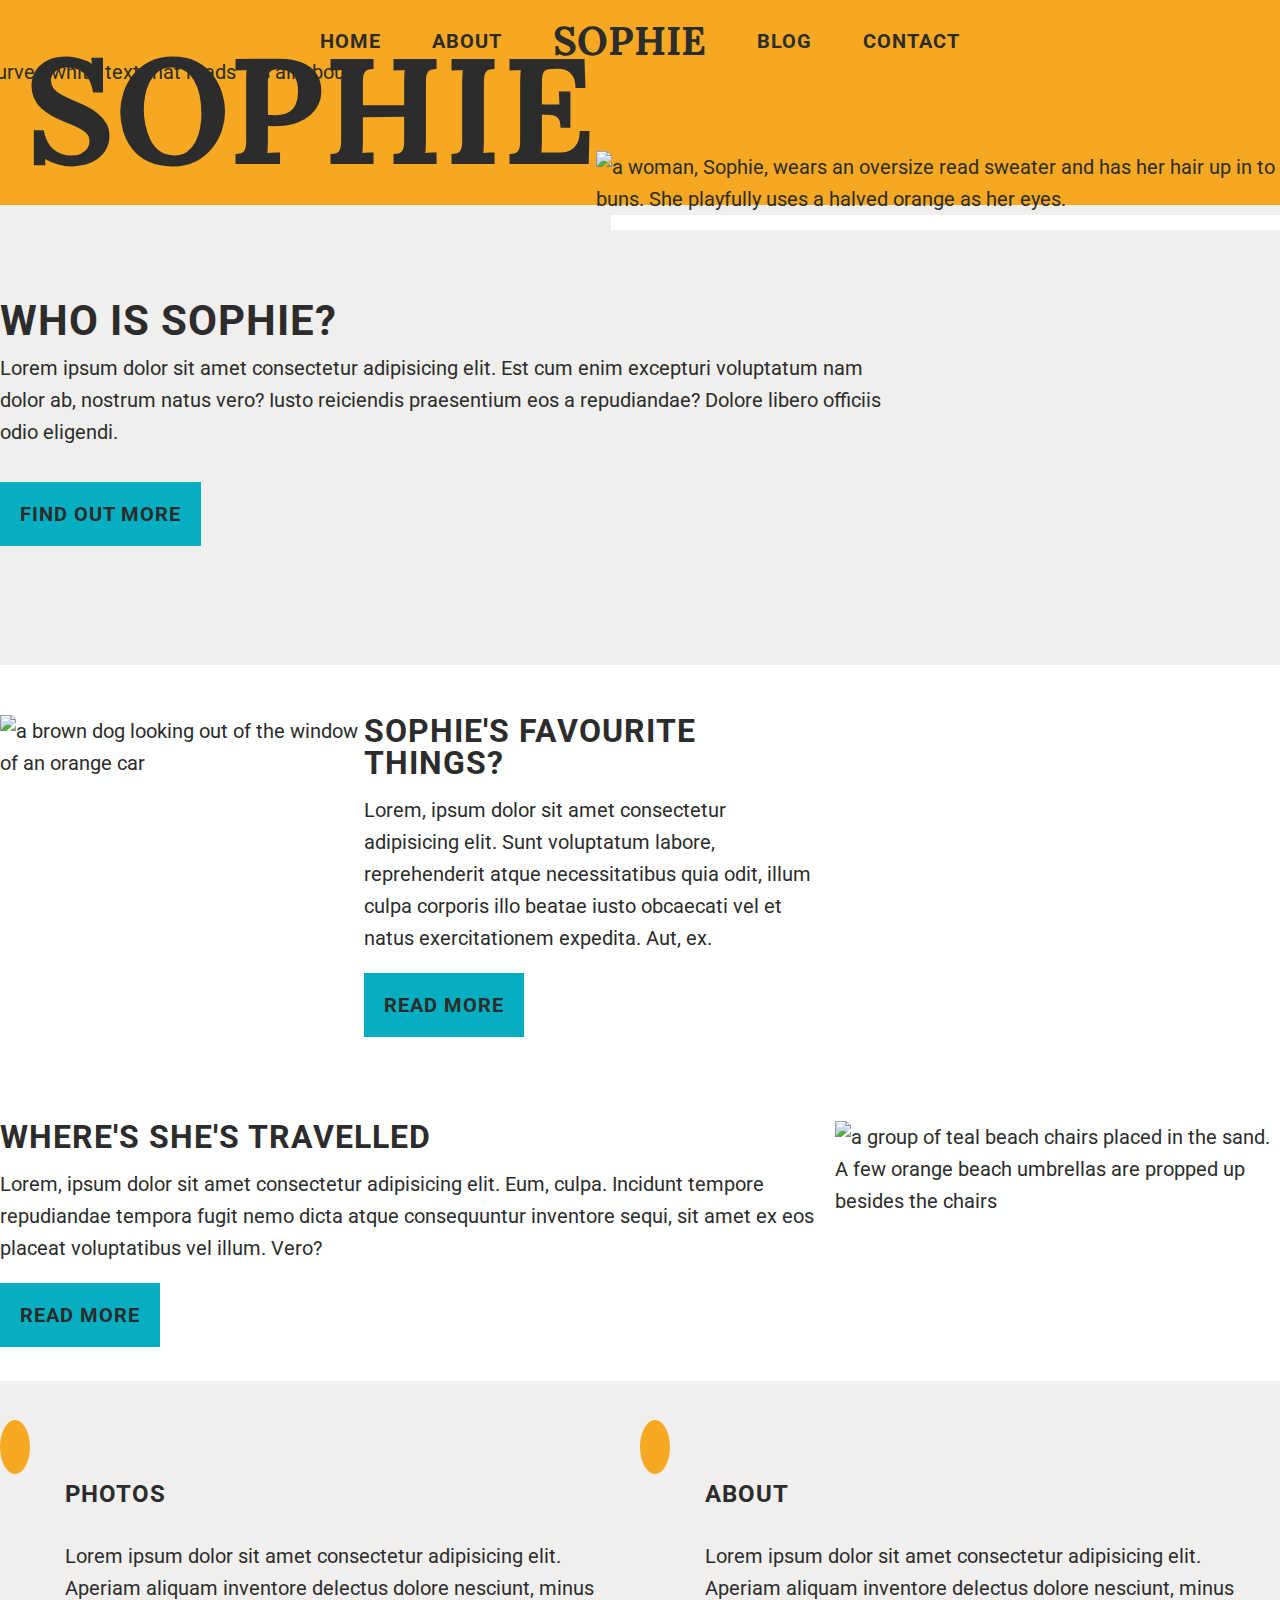
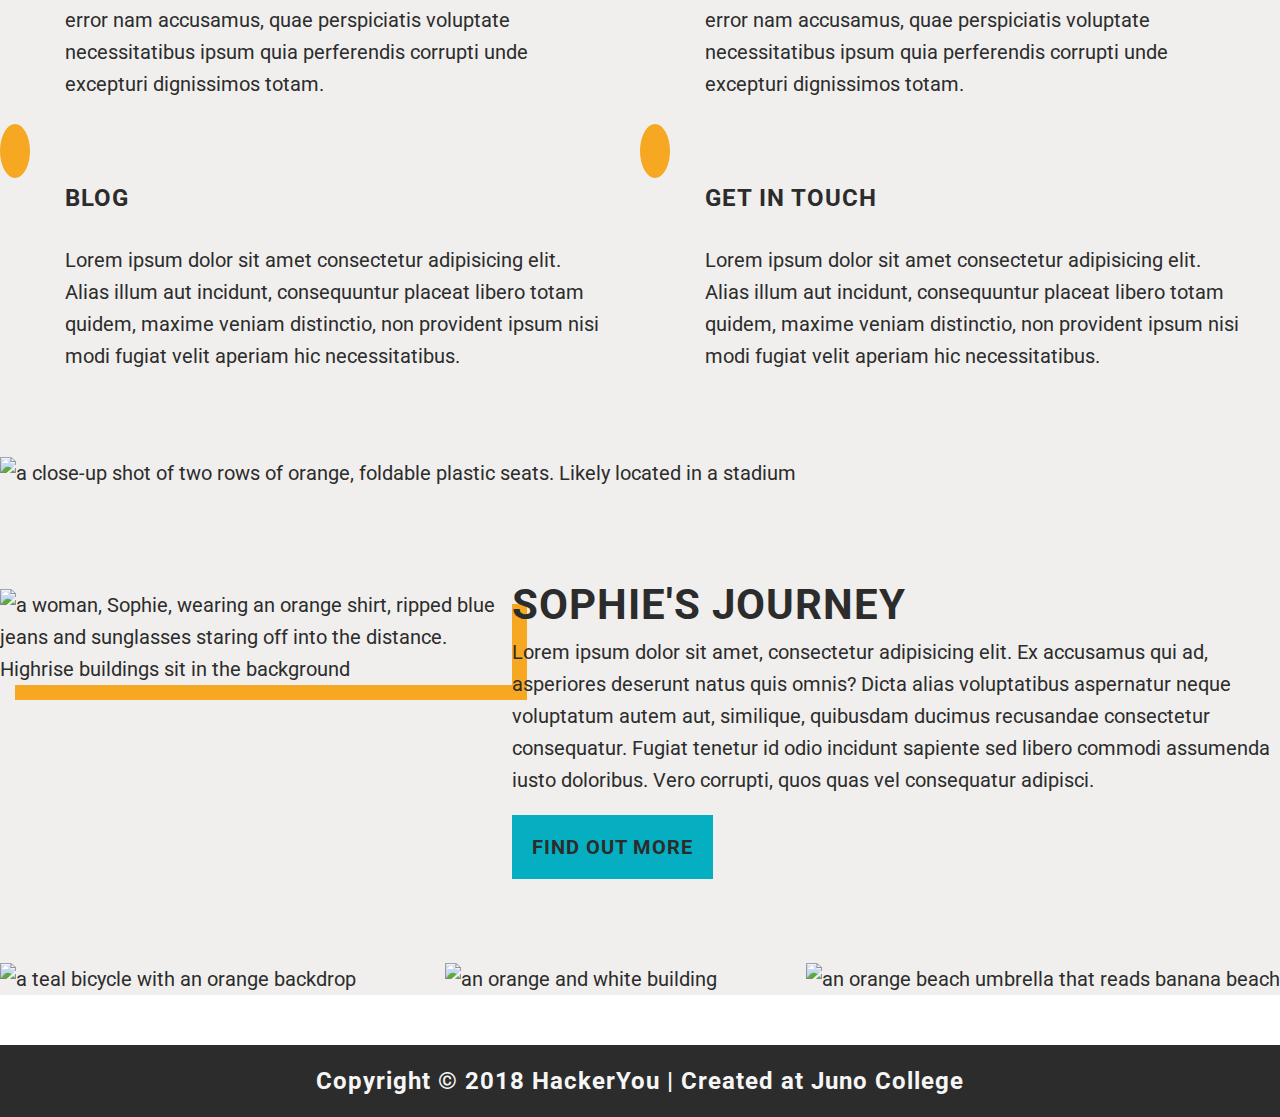
==== index.html @ 6b1f6345 "second commit, no media queries" ====
<!DOCTYPE html>
<html lang="en">
<head>
    <meta charset="UTF-8">
    <meta name="viewport" content="width=device-width, initial-scale=1.0">
    <title>Sophie</title>
    <script src="https://kit.fontawesome.com/ce85cdd91a.js" crossorigin="anonymous"></script>
    <link href="https://fonts.googleapis.com/css2?family=Lora:wght@700&family=Roboto:wght@400;700&display=swap"rel="stylesheet">
    <link rel="stylesheet" href="styles/style.css">
</head>
<body>
    <a href="#main-content" class="skip-link">Skip to main content.</a>
    <header>
        <div class="wrapper">
            <div class="nav-wrapper">
                <nav>
                    <ul>
                        <li><a href="index.html">Home</a></li>
                        <li><a href="#">About</a></li>
                        <li class="nav-logo">Sophie</li>
                        <li><a href="blog.html">Blog</a></li>
                        <li><a href="contact.html">Contact</a></li>
                    </ul>
                </nav>
            </div>
            <div class="home-header-container">
                <div class="logo-container">
                    <figure class="additional-logo-text">
                        <img src="./assets/circle-text.png" alt="curved white text that reads 'it's all about'">
                    </figure>
                    <h1 class="logo-text">Sophie</h1>
                </div>

                <figure class="header-img-sophie">
                    <img src="./assets/blog-image-2.jpg"
                        alt="a woman, Sophie, wears an oversize read sweater and has her hair up in to buns. She playfully uses a halved orange as her eyes.">
                </figure>
            </div>
        </div>
    </header>
    <main id="main-content">
        <div class="wrapper">
            <section class="who-is-sophie">

                <h2>Who Is Sophie?</h2>

                <p>Lorem ipsum dolor sit amet consectetur adipisicing elit. Est cum enim excepturi voluptatum nam dolor ab, nostrum natus vero? Iusto reiciendis praesentium eos a repudiandae? Dolore libero officiis odio eligendi.<p>

                <a href="#">Find out more</a>
            </section>
        </div>
        <section class="favourite-travelled-wrapper">           
            <div class="favourite-things">
                <div class="favourite-things-img">
                    
                    <figure>
                        <img src="./assets/home-image-2.jpg" alt="a brown dog looking out of the window of an orange car">
                    </figure>
                </div>
                
                <div class="wrapper">
                    <div class="favourite-things-text">

                        <h3>Sophie's Favourite Things?</h3>
                        <p>Lorem, ipsum dolor sit amet consectetur adipisicing elit. Sunt voluptatum labore, reprehenderit atque necessitatibus quia odit, illum culpa corporis illo beatae iusto obcaecati vel et natus exercitationem expedita. Aut, ex.</p>

                        <a href="#">Read More</a>

                    </div>
                </div>
            </div>

            <div class="where-shes-travelled">
                <div class="where-shes-travelled-text">

                    <h3>Where's She's Travelled</h3>
                    <p>Lorem, ipsum dolor sit amet consectetur adipisicing elit. Eum, culpa. Incidunt tempore repudiandae tempora fugit nemo dicta atque consequuntur inventore sequi, sit amet ex eos placeat voluptatibus vel illum. Vero?</p>
                    
                    <a href="#">Read More</a>

                </div>
                
                <figure>
                    <img src="./assets/home-image-3.jpg" alt="a group of teal beach chairs placed in the sand. A few orange beach umbrellas are propped up besides the chairs">
                </figure>
            </div>
            
        </section>

        <section>
            <div class="wrapper">
                <div class="quick-facts-wrapper">
                    <!-- I consider all of the below icons to be decorative elements only which is why I didn't include an aria-label -->
                    <div class="quick-facts-row-one">

                        <div class="photos-info">

                            <i aria-hidden="true" class="fas fa-image"></i>

                            <div class="photos-info-text">

                                <h4>Photos</h4>
                                <p>Lorem ipsum dolor sit amet consectetur adipisicing elit. Aperiam aliquam inventore delectus dolore nesciunt, minus error nam accusamus, quae perspiciatis voluptate necessitatibus ipsum quia perferendis corrupti unde excepturi dignissimos totam. </p>
                            </div>

                        </div>

                        <div class="blog-info">
                        
                            <i aria-hidden="true" class="fas fa-desktop"></i>
                            <div class="blog-info-text">
                        
                                <h4>Blog</h4>
                                <p>Lorem ipsum dolor sit amet consectetur adipisicing elit. Alias illum aut incidunt, consequuntur placeat
                                    libero totam quidem, maxime veniam distinctio, non provident ipsum nisi modi fugiat velit aperiam hic
                                    necessitatibus.</p>
                            </div>
                        
                        </div>

                    </div>

                    <div class="quick-facts-row-two">
                        <div class="about-info">
                        
                            <i aria-hidden="true" class="fas fa-user"></i>
                        
                            <div class="about-info-text">
                        
                                <h4>About</h4>
                                <p>Lorem ipsum dolor sit amet consectetur adipisicing elit. Aperiam aliquam inventore delectus dolore nesciunt,
                                    minus error nam accusamus, quae perspiciatis voluptate necessitatibus ipsum quia perferendis corrupti unde
                                    excepturi dignissimos totam. </p>
                        
                            </div>
                        
                        </div>

                        <div class="get-in-touch-info">

                            <i aria-hidden="true" class="fas fa-phone"></i>

                            <div class="get-in-touch-text">

                                <h4>Get in touch</h4>
                                <p>Lorem ipsum dolor sit amet consectetur adipisicing elit. Alias illum aut incidunt, consequuntur placeat libero totam quidem, maxime veniam distinctio, non provident ipsum nisi modi fugiat velit aperiam hic necessitatibus.</p>

                            </div>

                        </div>
                    </div>
                </div>
            </div>

        </section>

        <section>
            <figure>
                <img src="./assets/home-image-4.jpg" alt="a close-up shot of two rows of orange, foldable plastic seats. Likely located in a stadium">
            </figure>

            <div class="wrapper">
                <div class="sophie-journey">
                    <div class="sophie-journey-img-wrapper">
                        <figure>
                            <img src="./assets/home-image-5.jpg" alt="a woman, Sophie, wearing an orange shirt, ripped blue jeans and sunglasses staring off into the distance. Highrise buildings sit in the background">
                        </figure>
                    </div>
                    <div class="sophie-journey-text-wrapper">

                        <h2>Sophie's Journey</h2>
                        <p>Lorem ipsum dolor sit amet, consectetur adipisicing elit. Ex accusamus qui ad, asperiores deserunt natus quis omnis? Dicta alias voluptatibus aspernatur neque voluptatum autem aut, similique, quibusdam ducimus recusandae consectetur consequatur. Fugiat tenetur id odio incidunt sapiente sed libero commodi assumenda iusto doloribus. Vero corrupti, quos quas vel consequatur adipisci.</p>

                        <a href="#">Find out more</a>

                    </div>
                </div>
            </div>
        </section>

        <section class="image-gallery">
            <div class="wrapper">

                <ul>
                    <li><img src="./assets/home-image-6.jpg" alt="a teal bicycle with an orange backdrop"></li>
                    <li><img src="./assets/home-image-7.jpg" alt="an orange and white building"></li>
                    <li><img src="./assets/home-image-8.jpg" alt="an orange beach umbrella that reads banana beach"></li>
                </ul>

            </div>
        </section>

    </main>
    <footer>Copyright © 2018 HackerYou | Created at Juno College</footer>
</body>
</html>
---- styles/style.css ----
@charset "UTF-8";
html {
  line-height: 1.15;
  -ms-text-size-adjust: 100%;
  -webkit-text-size-adjust: 100%;
}

body {
  margin: 0;
}

article, aside, footer, header, nav, section {
  display: block;
}

h1 {
  font-size: 2em;
  margin: .67em 0;
}

figcaption, figure, main {
  display: block;
}

figure {
  margin: 1em 40px;
}

hr {
  -webkit-box-sizing: content-box;
          box-sizing: content-box;
  height: 0;
  overflow: visible;
}

pre {
  font-family: monospace,monospace;
  font-size: 1em;
}

a {
  background-color: transparent;
  -webkit-text-decoration-skip: objects;
}

abbr[title] {
  border-bottom: none;
  text-decoration: underline;
  -webkit-text-decoration: underline dotted;
          text-decoration: underline dotted;
}

b, strong {
  font-weight: inherit;
}

b, strong {
  font-weight: bolder;
}

code, kbd, samp {
  font-family: monospace,monospace;
  font-size: 1em;
}

dfn {
  font-style: italic;
}

mark {
  background-color: #ff0;
  color: #000;
}

small {
  font-size: 80%;
}

sub, sup {
  font-size: 75%;
  line-height: 0;
  position: relative;
  vertical-align: baseline;
}

sub {
  bottom: -.25em;
}

sup {
  top: -.5em;
}

audio, video {
  display: inline-block;
}

audio:not([controls]) {
  display: none;
  height: 0;
}

img {
  border-style: none;
}

svg:not(:root) {
  overflow: hidden;
}

button, input, optgroup, select, textarea {
  font-family: sans-serif;
  font-size: 100%;
  line-height: 1.15;
  margin: 0;
}

button, input {
  overflow: visible;
}

button, select {
  text-transform: none;
}

button, html [type=button], [type=reset], [type=submit] {
  -webkit-appearance: button;
}

button::-moz-focus-inner, [type=button]::-moz-focus-inner, [type=reset]::-moz-focus-inner, [type=submit]::-moz-focus-inner {
  border-style: none;
  padding: 0;
}

button:-moz-focusring, [type=button]:-moz-focusring, [type=reset]:-moz-focusring, [type=submit]:-moz-focusring {
  outline: 1px dotted ButtonText;
}

fieldset {
  padding: .35em .75em .625em;
}

legend {
  -webkit-box-sizing: border-box;
          box-sizing: border-box;
  color: inherit;
  display: table;
  max-width: 100%;
  padding: 0;
  white-space: normal;
}

progress {
  display: inline-block;
  vertical-align: baseline;
}

textarea {
  overflow: auto;
}

[type=checkbox], [type=radio] {
  -webkit-box-sizing: border-box;
          box-sizing: border-box;
  padding: 0;
}

[type=number]::-webkit-inner-spin-button, [type=number]::-webkit-outer-spin-button {
  height: auto;
}

[type=search] {
  -webkit-appearance: textfield;
  outline-offset: -2px;
}

[type=search]::-webkit-search-cancel-button, [type=search]::-webkit-search-decoration {
  -webkit-appearance: none;
}

::-webkit-file-upload-button {
  -webkit-appearance: button;
  font: inherit;
}

details, menu {
  display: block;
}

summary {
  display: list-item;
}

canvas {
  display: inline-block;
}

template {
  display: none;
}

[hidden] {
  display: none;
}

.clearfix:after {
  visibility: hidden;
  display: block;
  font-size: 0;
  content: '';
  clear: both;
  height: 0;
}

html {
  -webkit-box-sizing: border-box;
  box-sizing: border-box;
}

*, *:before, *:after {
  -webkit-box-sizing: inherit;
          box-sizing: inherit;
}

.sr-only {
  position: absolute;
  width: 1px;
  height: 1px;
  margin: -1px;
  border: 0;
  padding: 0;
  white-space: nowrap;
  -webkit-clip-path: inset(100%);
          clip-path: inset(100%);
  clip: rect(0 0 0 0);
  overflow: hidden;
}

body {
  font-family: 'Roboto', sans-serif;
  color: #2c2c2c;
  font-size: 2rem;
  line-height: 32px;
  letter-spacing: 0px;
}

* {
  padding: 0;
  margin: 0;
}

html {
  font-size: 62.5%;
}

ul {
  list-style: none;
}

a {
  text-decoration: none;
  color: inherit;
}

img {
  max-width: 100%;
  height: auto;
  display: block;
}

figure {
  margin: 0;
}

.wrapper {
  max-width: 1280px;
  width: 100%;
  margin: 0 auto;
}

.wrapper {
  max-width: 1280px;
  width: 100%;
  margin: 0 auto;
}

.nav-wrapper {
  max-width: 1280px;
  width: 50%;
  margin: 0 auto;
}

.skip-link {
  position: absolute;
  left: -1000px;
  top: 5px;
  z-index: 999;
  background: white;
  color: #2c2c2c;
}

.skip-link:focus {
  left: 0;
}

button,
section a {
  font-family: 'Roboto', sans-serif;
  color: #2c2c2c;
  font-size: 2rem;
  letter-spacing: 1px;
  line-height: 32px;
  text-transform: uppercase;
  font-weight: bold;
  text-align: center;
  background-color: #05afc1;
}

button:hover,
button:focus {
  background-color: #f6a823;
}

header {
  background-color: #f6a823;
}

header ul {
  display: -webkit-box;
  display: -ms-flexbox;
  display: flex;
  -webkit-box-orient: horizontal;
  -webkit-box-direction: normal;
      -ms-flex-direction: row;
          flex-direction: row;
  padding: 20px 0;
  -webkit-box-pack: justify;
      -ms-flex-pack: justify;
          justify-content: space-between;
  -webkit-box-align: center;
      -ms-flex-align: center;
          align-items: center;
}

header li a {
  font-family: 'Roboto', sans-serif;
  color: #2c2c2c;
  font-size: 2rem;
  letter-spacing: 1px;
  line-height: 29px;
  font-weight: bold;
  text-align: right;
  text-transform: uppercase;
}

nav li a:hover,
nav li a:focus {
  font-family: 'Roboto', sans-serif;
  color: #f0efed;
  font-size: 2rem;
  letter-spacing: 1px;
  line-height: 29px;
  font-weight: bold;
  text-align: right;
}

.nav-logo {
  font-family: 'Lora', serif;
  color: #2c2c2c;
  font-size: 4rem;
  letter-spacing: 0;
  line-height: 1px;
  padding: 20px 0;
  font-weight: bold;
  text-transform: uppercase;
}

.banner {
  max-width: 100%;
}

.home-header-container {
  background-color: #f6a823;
  display: -webkit-box;
  display: -ms-flexbox;
  display: flex;
  -webkit-box-pack: justify;
      -ms-flex-pack: justify;
          justify-content: space-between;
  -webkit-box-align: center;
      -ms-flex-align: center;
          align-items: center;
}

.logo-text {
  font-size: 15rem;
}

.additional-logo-text {
  position: relative;
  -webkit-transform: translateY(-25px) translateX(-55px);
          transform: translateY(-25px) translateX(-55px);
}

.header-img-sophie {
  z-index: 10;
  position: relative;
  top: 40px;
  -webkit-box-shadow: 15px 15px #ffffff;
          box-shadow: 15px 15px #ffffff;
}

.logo-container {
  display: -webkit-box;
  display: -ms-flexbox;
  display: flex;
  -webkit-box-orient: vertical;
  -webkit-box-direction: normal;
      -ms-flex-direction: column;
          flex-direction: column;
  margin-left: 25px;
}

h1 {
  font-family: 'Lora', serif;
  color: #2c2c2c;
  font-size: 8rem;
  letter-spacing: 0;
  line-height: 92px;
  font-weight: bold;
  text-transform: uppercase;
  margin: 0;
  z-index: 20;
  position: relative;
  top: -50px;
}

main {
  background-color: #f0efed;
}

h2 {
  font-family: 'Roboto', sans-serif;
  color: #2c2c2c;
  font-size: 4.2rem;
  letter-spacing: 1px;
  text-transform: uppercase;
  font-weight: bold;
}

h3 {
  font-family: 'Roboto', sans-serif;
  color: #2c2c2c;
  font-size: 3.2rem;
  letter-spacing: 1px;
  text-transform: uppercase;
  font-weight: bold;
}

section a {
  padding: 20px;
}

section p {
  padding: 15px 0 35px 0;
}

.who-is-sophie {
  width: 70%;
  padding: 100px 0 100px 0;
}

.favourite-things,
.where-shes-travelled,
.sophie-journey {
  display: -webkit-box;
  display: -ms-flexbox;
  display: flex;
  -webkit-box-orient: horizontal;
  -webkit-box-direction: normal;
      -ms-flex-direction: row;
          flex-direction: row;
  -ms-flex-pack: distribute;
      justify-content: space-around;
  padding: 50px 0 50px 0;
}

.favourite-travelled-wrapper {
  background-color: #ffffff;
}

.favourite-things-text {
  max-width: 50%;
}

.quick-facts-wrapper {
  display: -webkit-box;
  display: -ms-flexbox;
  display: flex;
  -webkit-box-orient: horizontal;
  -webkit-box-direction: normal;
      -ms-flex-direction: row;
          flex-direction: row;
  padding: 50px 0 50px 0;
}

.quick-facts-wrapper i {
  background-color: #f6a823;
  padding: 15px;
  border-radius: 50%;
  -webkit-transform: translateY(55px) translateX(-5px);
          transform: translateY(55px) translateX(-5px);
}

.photos-info-text,
.about-info-text,
.blog-info-text,
.get-in-touch-text {
  margin: 0 35px 0 65px;
}

.sophie-journey {
  margin: 50px 0 50px 0;
}

.sophie-journey-text-wrapper {
  max-width: 60%;
}

.sophie-journey img {
  -webkit-box-shadow: 15px 15px #f6a823;
          box-shadow: 15px 15px #f6a823;
}

.image-gallery {
  display: -webkit-box;
  display: -ms-flexbox;
  display: flex;
  -webkit-box-orient: horizontal;
  -webkit-box-direction: normal;
      -ms-flex-direction: row;
          flex-direction: row;
  -ms-flex-wrap: wrap;
      flex-wrap: wrap;
  -webkit-box-flex: 1;
      -ms-flex-positive: 1;
          flex-grow: 1;
  margin: 50px 0 50px 0;
}

.image-gallery ul {
  display: -webkit-box;
  display: -ms-flexbox;
  display: flex;
  -webkit-box-orient: horizontal;
  -webkit-box-direction: normal;
      -ms-flex-direction: row;
          flex-direction: row;
  -webkit-box-pack: justify;
      -ms-flex-pack: justify;
          justify-content: space-between;
}

.contact-section {
  display: -webkit-box;
  display: -ms-flexbox;
  display: flex;
  -webkit-box-orient: horizontal;
  -webkit-box-direction: normal;
      -ms-flex-direction: row;
          flex-direction: row;
  -webkit-box-pack: justify;
      -ms-flex-pack: justify;
          justify-content: space-between;
  -webkit-box-align: center;
      -ms-flex-align: center;
          align-items: center;
  padding-bottom: 50px;
}

.contact-socials {
  background-color: #ffffff;
  display: -webkit-box;
  display: -ms-flexbox;
  display: flex;
  -webkit-box-orient: vertical;
  -webkit-box-direction: normal;
      -ms-flex-direction: column;
          flex-direction: column;
  padding: 35px;
  margin: 0;
}

.contact-socials ul {
  display: -webkit-box;
  display: -ms-flexbox;
  display: flex;
  -webkit-box-orient: horizontal;
  -webkit-box-direction: normal;
      -ms-flex-direction: row;
          flex-direction: row;
}

.contact-socials a {
  background-color: transparent;
  color: #f6a823;
}

.contact-socials a:hover,
.contact-socials a:focus {
  color: #05afc1;
}

.contact-section p {
  padding: 0;
}

.blog-container {
  display: -webkit-box;
  display: -ms-flexbox;
  display: flex;
  -webkit-box-orient: horizontal;
  -webkit-box-direction: normal;
      -ms-flex-direction: row;
          flex-direction: row;
  -ms-flex-wrap: wrap;
      flex-wrap: wrap;
  -webkit-box-pack: justify;
      -ms-flex-pack: justify;
          justify-content: space-between;
}

.blog-byline {
  font-style: italic;
  padding-top: 20px;
}

.author-name {
  color: #285e64;
  font-weight: bold;
}

.right-col {
  width: 65%;
}

.blog-post-text-container {
  border-bottom: 5px solid #f6a823;
  padding: 30px;
  background-color: white;
}

.blog-content {
  margin: 20px 0 20px 0;
}

.comment-1,
.comment-2 {
  margin-top: 20px;
  background-color: white;
  display: -webkit-box;
  display: -ms-flexbox;
  display: flex;
  -webkit-box-orient: horizontal;
  -webkit-box-direction: normal;
      -ms-flex-direction: row;
          flex-direction: row;
  -ms-flex-pack: distribute;
      justify-content: space-around;
  padding: 25px;
}

.comment-2 {
  border-bottom: 5px solid #f6a823;
}

.commenter-info {
  color: #285e64;
  font-weight: bold;
  font-style: italic;
  margin-bottom: 10px;
}

.comment-img {
  width: 25%;
}

.comment-text {
  width: 75%;
}

h4 {
  font-family: 'Roboto', sans-serif;
  color: #2c2c2c;
  font-size: 2.4rem;
  letter-spacing: 1px;
  text-transform: uppercase;
  font-weight: bold;
  margin: 15px 0 15px 0;
}

.aside-col {
  margin-right: 20px;
  width: calc(35% - 20px);
}

.about-sophie,
.recent-posts {
  background-color: #ffffff;
  padding: 30px;
}

.recent-posts li::before {
  content: "•";
  color: #f6a823;
  padding-right: 10px;
}

.recent-posts {
  margin-top: 20px;
}

fieldset {
  border: none;
  margin-top: 20px;
}

.contact-form {
  display: -webkit-box;
  display: -ms-flexbox;
  display: flex;
  -webkit-box-orient: vertical;
  -webkit-box-direction: normal;
      -ms-flex-direction: column;
          flex-direction: column;
  -webkit-box-align: center;
      -ms-flex-align: center;
          align-items: center;
  padding: 35px 0 35px 0;
}

fieldset {
  width: 100%;
}

input[type=text],
input[type=email] {
  height: 50px;
  padding-left: 15px;
  margin: 10px;
  width: calc(50% - 10px);
  border: none;
}

.name-email {
  display: -webkit-box;
  display: -ms-flexbox;
  display: flex;
  -webkit-box-orient: horizontal;
  -webkit-box-direction: normal;
      -ms-flex-direction: row;
          flex-direction: row;
}

textarea {
  width: 100%;
  resize: none;
  border: none;
  padding: 15px;
}

button {
  width: 100%;
  border: none;
  padding: 10px 0 10px 0;
}

button:focus {
  border: 1px solid #f6a823;
}

.contact-form {
  width: 100%;
  margin-left: 25px;
  padding: none;
}

footer {
  font-family: 'Roboto', sans-serif;
  color: #F6F6F6;
  font-size: 2.4rem;
  letter-spacing: 1px;
  font-weight: bold;
  background-color: #2c2c2c;
  text-align: center;
  padding: 20px 0 20px 0;
}

.blog-container {
  display: -webkit-box;
  display: -ms-flexbox;
  display: flex;
  -webkit-box-orient: horizontal;
  -webkit-box-direction: normal;
      -ms-flex-direction: row;
          flex-direction: row;
  -ms-flex-wrap: wrap;
      flex-wrap: wrap;
  -webkit-box-pack: justify;
      -ms-flex-pack: justify;
          justify-content: space-between;
}

.blog-byline {
  font-style: italic;
  padding-top: 20px;
}

.author-name {
  color: #285e64;
  font-weight: bold;
}

.right-col {
  width: 65%;
}

.blog-post-text-container {
  border-bottom: 5px solid #f6a823;
  padding: 30px;
  background-color: white;
}

.blog-content {
  margin: 20px 0 20px 0;
}

.comment-1,
.comment-2 {
  margin-top: 20px;
  background-color: white;
  display: -webkit-box;
  display: -ms-flexbox;
  display: flex;
  -webkit-box-orient: horizontal;
  -webkit-box-direction: normal;
      -ms-flex-direction: row;
          flex-direction: row;
  -ms-flex-pack: distribute;
      justify-content: space-around;
  padding: 25px;
}

.comment-2 {
  border-bottom: 5px solid #f6a823;
}

.commenter-info {
  color: #285e64;
  font-weight: bold;
  font-style: italic;
  margin-bottom: 10px;
}

.comment-img {
  width: 25%;
}

.comment-text {
  width: 75%;
}

h4 {
  font-family: 'Roboto', sans-serif;
  color: #2c2c2c;
  font-size: 2.4rem;
  letter-spacing: 1px;
  text-transform: uppercase;
  font-weight: bold;
  margin: 15px 0 15px 0;
}

.aside-col {
  margin-right: 20px;
  width: calc(35% - 20px);
}

.about-sophie,
.recent-posts {
  background-color: #ffffff;
  padding: 30px;
}

.recent-posts li::before {
  content: "•";
  color: #f6a823;
  padding-right: 10px;
}

.recent-posts {
  margin-top: 20px;
}
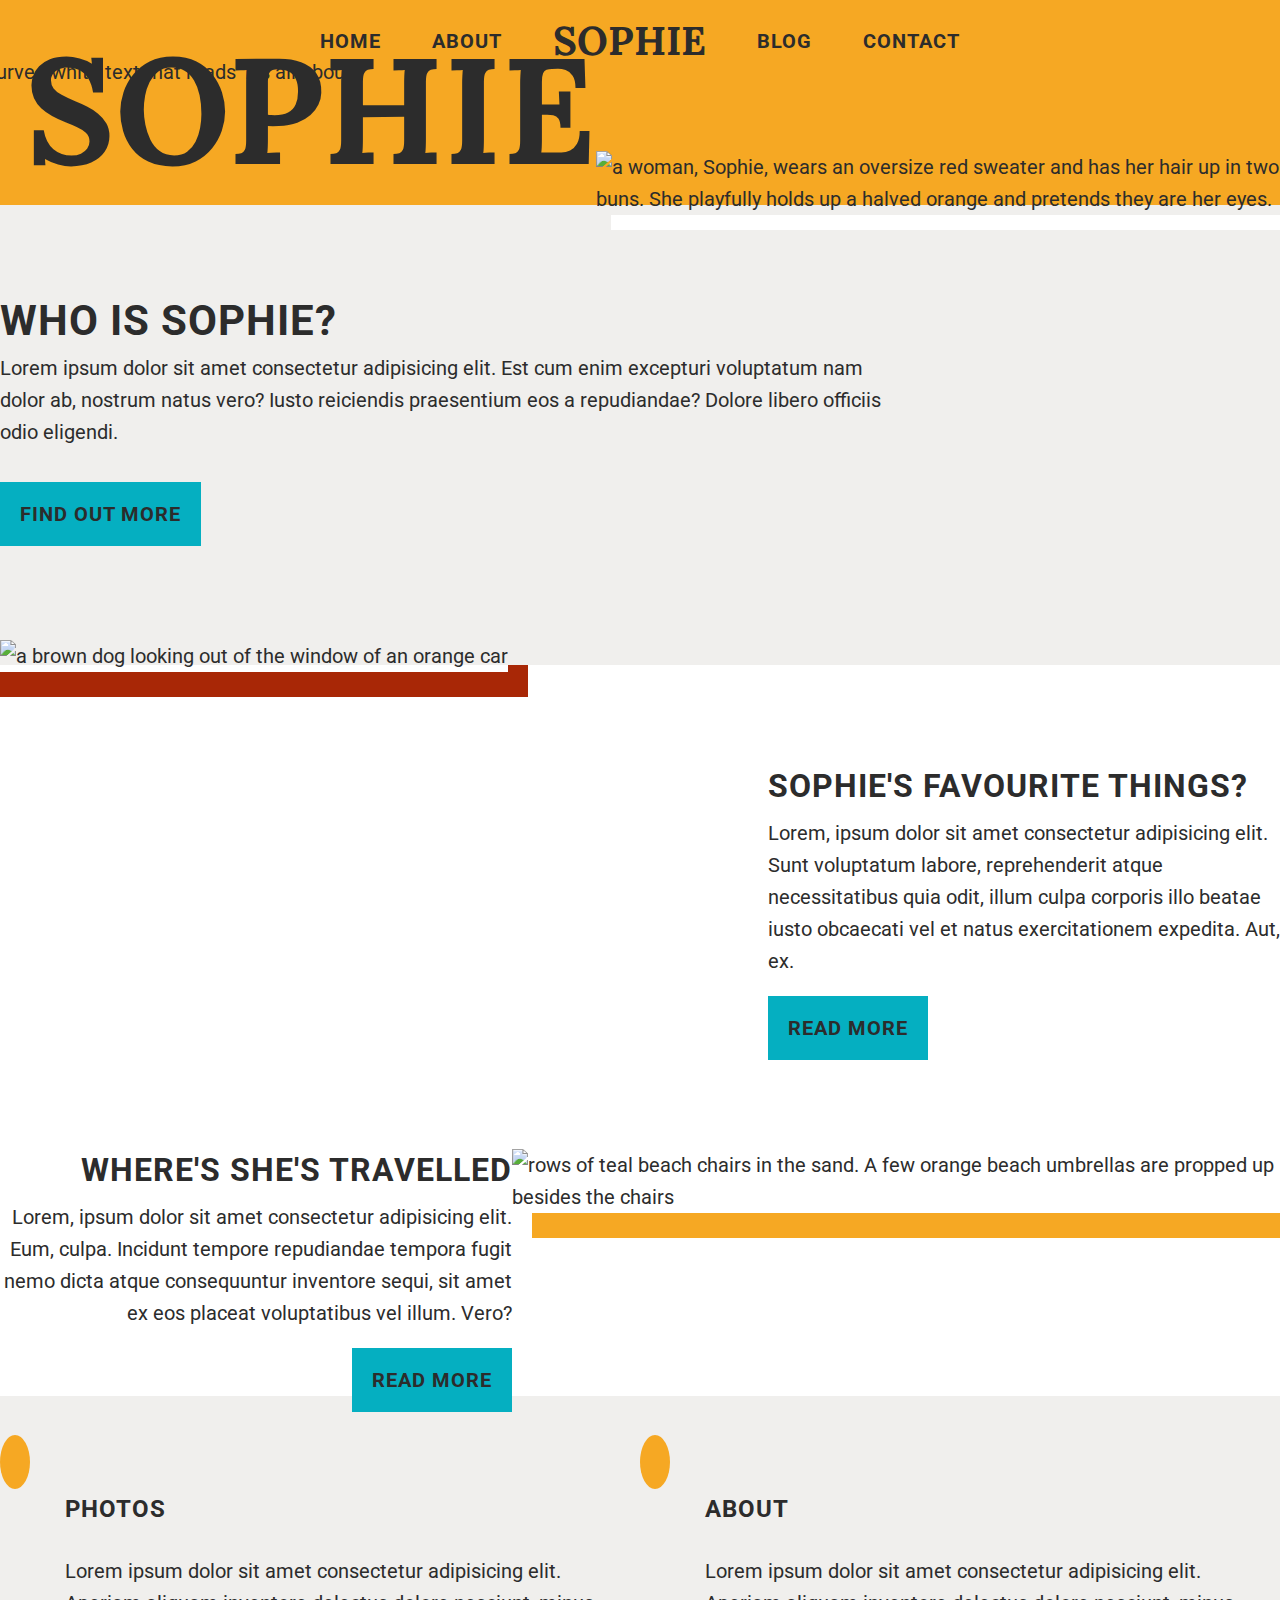
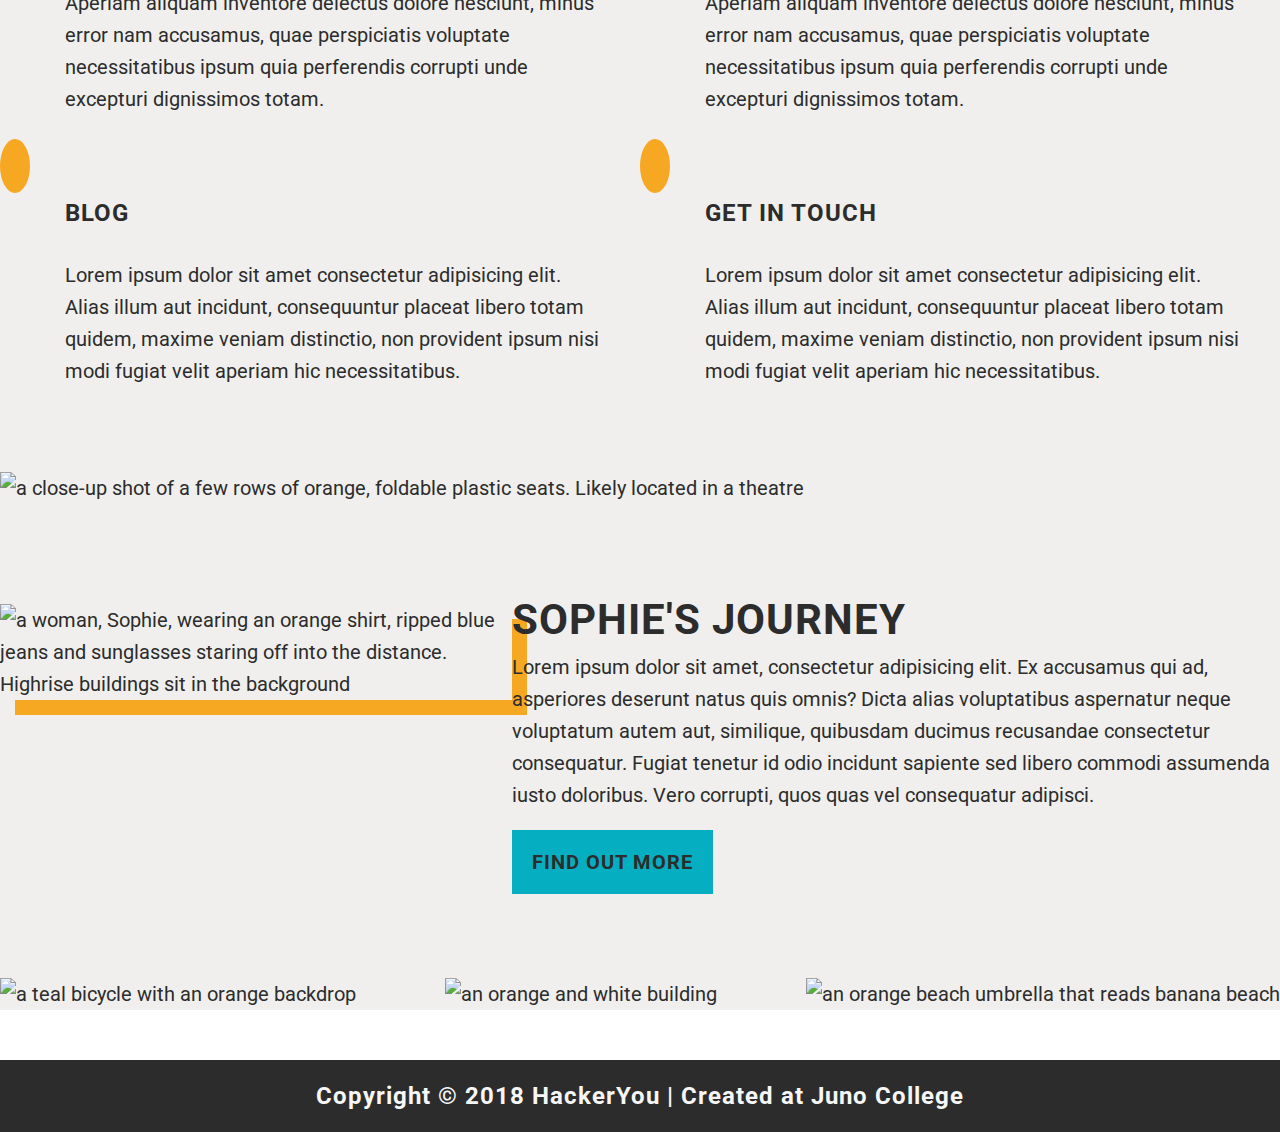
==== commit 25bd147f: "commit three with responsive-ness" ====
--- a/index.html
+++ b/index.html
@@ -7,58 +7,62 @@
     <script src="https://kit.fontawesome.com/ce85cdd91a.js" crossorigin="anonymous"></script>
     <link href="https://fonts.googleapis.com/css2?family=Lora:wght@700&family=Roboto:wght@400;700&display=swap"rel="stylesheet">
     <link rel="stylesheet" href="styles/style.css">
-</head>
-<body>
-    <a href="#main-content" class="skip-link">Skip to main content.</a>
-    <header>
-        <div class="wrapper">
-            <div class="nav-wrapper">
-                <nav>
-                    <ul>
-                        <li><a href="index.html">Home</a></li>
-                        <li><a href="#">About</a></li>
-                        <li class="nav-logo">Sophie</li>
-                        <li><a href="blog.html">Blog</a></li>
-                        <li><a href="contact.html">Contact</a></li>
-                    </ul>
-                </nav>
+    </head>
+    <body>
+        <!-- for screen readers -->
+        <a href="#main-content" class="skip-link">Skip to main content.</a>
+        <header>
+            <div class="wrapper">
+                <div class="nav-wrapper">
+                    <!-- For hamburger menu icon in mobile   -->
+                    <label for="toggle"><i class="fa fa-bars"></i><span class="sr-only">Click here to access menu</span></label>
+                    <input type="checkbox" id="toggle" name="toggle">
+                    <nav>
+                        <ul>
+                            <li><a href="index.html">Home</a></li>
+                            <li><a href="#">About</a></li>
+                            <li class="nav-logo">Sophie</li>
+                            <li><a href="blog.html">Blog</a></li>
+                            <li><a href="contact.html">Contact</a></li>
+                        </ul>
+                    </nav>
+                </div>
+                <div class="home-header-container">
+                    <div class="logo-container">
+                        <figure class="additional-logo-text">
+                            <img src="./assets/circle-text.png" alt="curved white text that reads 'it's all about'">
+                        </figure>
+                        <h1 class="logo-text">Sophie</h1>
+                    </div>
+
+                    <figure class="header-img-sophie">
+                        <img src="./assets/blog-image-2.jpg"
+                            alt="a woman, Sophie, wears an oversize red sweater and has her hair up in two buns. She playfully holds up a halved orange and pretends they are her eyes.">
+                    </figure>
+                </div>
             </div>
-            <div class="home-header-container">
-                <div class="logo-container">
-                    <figure class="additional-logo-text">
-                        <img src="./assets/circle-text.png" alt="curved white text that reads 'it's all about'">
-                    </figure>
-                    <h1 class="logo-text">Sophie</h1>
-                </div>
-
-                <figure class="header-img-sophie">
-                    <img src="./assets/blog-image-2.jpg"
-                        alt="a woman, Sophie, wears an oversize read sweater and has her hair up in to buns. She playfully uses a halved orange as her eyes.">
-                </figure>
+        </header>
+        <main id="main-content">
+            <div class="wrapper">
+                <section class="who-is-sophie">
+
+                    <h2>Who Is Sophie?</h2>
+
+                    <p>Lorem ipsum dolor sit amet consectetur adipisicing elit. Est cum enim excepturi voluptatum nam dolor ab, nostrum natus vero? Iusto reiciendis praesentium eos a repudiandae? Dolore libero officiis odio eligendi.<p>
+
+                    <a href="#">Find out more</a>
+                </section>
             </div>
-        </div>
-    </header>
-    <main id="main-content">
-        <div class="wrapper">
-            <section class="who-is-sophie">
-
-                <h2>Who Is Sophie?</h2>
-
-                <p>Lorem ipsum dolor sit amet consectetur adipisicing elit. Est cum enim excepturi voluptatum nam dolor ab, nostrum natus vero? Iusto reiciendis praesentium eos a repudiandae? Dolore libero officiis odio eligendi.<p>
-
-                <a href="#">Find out more</a>
-            </section>
-        </div>
-        <section class="favourite-travelled-wrapper">           
-            <div class="favourite-things">
-                <div class="favourite-things-img">
-                    
-                    <figure>
-                        <img src="./assets/home-image-2.jpg" alt="a brown dog looking out of the window of an orange car">
-                    </figure>
-                </div>
+            <section class="favourite-travelled-wrapper">           
+                <div class="wrapper">
+                    <div class="favourite-things">
                 
-                <div class="wrapper">
+                    <div class="favourite-things-img">
+                        <figure>
+                            <img src="./assets/home-image-2.jpg" alt="a brown dog looking out of the window of an orange car">
+                        </figure>
+                    </div>
+                
                     <div class="favourite-things-text">
 
                         <h3>Sophie's Favourite Things?</h3>
@@ -67,130 +71,134 @@
                         <a href="#">Read More</a>
 
                     </div>
-                </div>
-            </div>
-
-            <div class="where-shes-travelled">
-                <div class="where-shes-travelled-text">
-
-                    <h3>Where's She's Travelled</h3>
-                    <p>Lorem, ipsum dolor sit amet consectetur adipisicing elit. Eum, culpa. Incidunt tempore repudiandae tempora fugit nemo dicta atque consequuntur inventore sequi, sit amet ex eos placeat voluptatibus vel illum. Vero?</p>
-                    
-                    <a href="#">Read More</a>
-
+                    </div>
+                </div>
+
+                <div class="wrapper">
+                    <div class="where-shes-travelled">
+                        <div class="where-shes-travelled-text">
+
+                            <h3>Where's She's Travelled</h3>
+                            <p>Lorem, ipsum dolor sit amet consectetur adipisicing elit. Eum, culpa. Incidunt tempore repudiandae tempora fugit nemo dicta atque consequuntur inventore sequi, sit amet ex eos placeat voluptatibus vel illum. Vero?</p>
+                            
+                            <a href="#">Read More</a>
+
+                        </div>
+                        
+                        <figure>
+                            <img src="./assets/home-image-3.jpg" alt="rows of teal beach chairs in the sand. A few orange beach umbrellas are propped up besides the chairs">
+                        </figure>
+                        
+                    </div>
+        
                 </div>
                 
+            </section>
+
+            <section>
+                <div class="wrapper">
+                    <div class="quick-facts-wrapper">
+                        <!-- I consider all of the below icons to be decorative elements only which is why I didn't include an aria-label -->
+                        <div class="quick-facts-row-one">
+
+                            <div class="photos-info">
+
+                                <i aria-hidden="true" class="fas fa-image"></i>
+
+                                <div class="photos-info-text">
+
+                                    <h4>Photos</h4>
+                                    <p>Lorem ipsum dolor sit amet consectetur adipisicing elit. Aperiam aliquam inventore delectus dolore nesciunt, minus error nam accusamus, quae perspiciatis voluptate necessitatibus ipsum quia perferendis corrupti unde excepturi dignissimos totam. </p>
+                                </div>
+
+                            </div>
+
+                            <div class="blog-info">
+                            
+                                <i aria-hidden="true" class="fas fa-desktop"></i>
+                                <div class="blog-info-text">
+                            
+                                    <h4>Blog</h4>
+                                    <p>Lorem ipsum dolor sit amet consectetur adipisicing elit. Alias illum aut incidunt, consequuntur placeat
+                                        libero totam quidem, maxime veniam distinctio, non provident ipsum nisi modi fugiat velit aperiam hic
+                                        necessitatibus.</p>
+                                </div>
+                            
+                            </div>
+
+                        </div>
+
+                        <div class="quick-facts-row-two">
+                            <div class="about-info">
+                            
+                                <i aria-hidden="true" class="fas fa-user"></i>
+                            
+                                <div class="about-info-text">
+                            
+                                    <h4>About</h4>
+                                    <p>Lorem ipsum dolor sit amet consectetur adipisicing elit. Aperiam aliquam inventore delectus dolore nesciunt,
+                                        minus error nam accusamus, quae perspiciatis voluptate necessitatibus ipsum quia perferendis corrupti unde
+                                        excepturi dignissimos totam. </p>
+                            
+                                </div>
+                            
+                            </div>
+
+                            <div class="get-in-touch-info">
+
+                                <i aria-hidden="true" class="fas fa-phone"></i>
+
+                                <div class="get-in-touch-text">
+
+                                    <h4>Get in touch</h4>
+                                    <p>Lorem ipsum dolor sit amet consectetur adipisicing elit. Alias illum aut incidunt, consequuntur placeat libero totam quidem, maxime veniam distinctio, non provident ipsum nisi modi fugiat velit aperiam hic necessitatibus.</p>
+
+                                </div>
+
+                            </div>
+                        </div>
+                    </div>
+                </div>
+
+            </section>
+
+            <section>
                 <figure>
-                    <img src="./assets/home-image-3.jpg" alt="a group of teal beach chairs placed in the sand. A few orange beach umbrellas are propped up besides the chairs">
+                    <img src="./assets/home-image-4.jpg" alt="a close-up shot of a few rows of orange, foldable plastic seats. Likely located in a theatre">
                 </figure>
-            </div>
-            
-        </section>
-
-        <section>
-            <div class="wrapper">
-                <div class="quick-facts-wrapper">
-                    <!-- I consider all of the below icons to be decorative elements only which is why I didn't include an aria-label -->
-                    <div class="quick-facts-row-one">
-
-                        <div class="photos-info">
-
-                            <i aria-hidden="true" class="fas fa-image"></i>
-
-                            <div class="photos-info-text">
-
-                                <h4>Photos</h4>
-                                <p>Lorem ipsum dolor sit amet consectetur adipisicing elit. Aperiam aliquam inventore delectus dolore nesciunt, minus error nam accusamus, quae perspiciatis voluptate necessitatibus ipsum quia perferendis corrupti unde excepturi dignissimos totam. </p>
-                            </div>
-
-                        </div>
-
-                        <div class="blog-info">
-                        
-                            <i aria-hidden="true" class="fas fa-desktop"></i>
-                            <div class="blog-info-text">
-                        
-                                <h4>Blog</h4>
-                                <p>Lorem ipsum dolor sit amet consectetur adipisicing elit. Alias illum aut incidunt, consequuntur placeat
-                                    libero totam quidem, maxime veniam distinctio, non provident ipsum nisi modi fugiat velit aperiam hic
-                                    necessitatibus.</p>
-                            </div>
-                        
-                        </div>
-
-                    </div>
-
-                    <div class="quick-facts-row-two">
-                        <div class="about-info">
-                        
-                            <i aria-hidden="true" class="fas fa-user"></i>
-                        
-                            <div class="about-info-text">
-                        
-                                <h4>About</h4>
-                                <p>Lorem ipsum dolor sit amet consectetur adipisicing elit. Aperiam aliquam inventore delectus dolore nesciunt,
-                                    minus error nam accusamus, quae perspiciatis voluptate necessitatibus ipsum quia perferendis corrupti unde
-                                    excepturi dignissimos totam. </p>
-                        
-                            </div>
-                        
-                        </div>
-
-                        <div class="get-in-touch-info">
-
-                            <i aria-hidden="true" class="fas fa-phone"></i>
-
-                            <div class="get-in-touch-text">
-
-                                <h4>Get in touch</h4>
-                                <p>Lorem ipsum dolor sit amet consectetur adipisicing elit. Alias illum aut incidunt, consequuntur placeat libero totam quidem, maxime veniam distinctio, non provident ipsum nisi modi fugiat velit aperiam hic necessitatibus.</p>
-
-                            </div>
-
-                        </div>
-                    </div>
-                </div>
-            </div>
-
-        </section>
-
-        <section>
-            <figure>
-                <img src="./assets/home-image-4.jpg" alt="a close-up shot of two rows of orange, foldable plastic seats. Likely located in a stadium">
-            </figure>
-
-            <div class="wrapper">
-                <div class="sophie-journey">
-                    <div class="sophie-journey-img-wrapper">
-                        <figure>
-                            <img src="./assets/home-image-5.jpg" alt="a woman, Sophie, wearing an orange shirt, ripped blue jeans and sunglasses staring off into the distance. Highrise buildings sit in the background">
-                        </figure>
-                    </div>
-                    <div class="sophie-journey-text-wrapper">
-
-                        <h2>Sophie's Journey</h2>
-                        <p>Lorem ipsum dolor sit amet, consectetur adipisicing elit. Ex accusamus qui ad, asperiores deserunt natus quis omnis? Dicta alias voluptatibus aspernatur neque voluptatum autem aut, similique, quibusdam ducimus recusandae consectetur consequatur. Fugiat tenetur id odio incidunt sapiente sed libero commodi assumenda iusto doloribus. Vero corrupti, quos quas vel consequatur adipisci.</p>
-
-                        <a href="#">Find out more</a>
-
-                    </div>
-                </div>
-            </div>
-        </section>
-
-        <section class="image-gallery">
-            <div class="wrapper">
-
-                <ul>
-                    <li><img src="./assets/home-image-6.jpg" alt="a teal bicycle with an orange backdrop"></li>
-                    <li><img src="./assets/home-image-7.jpg" alt="an orange and white building"></li>
-                    <li><img src="./assets/home-image-8.jpg" alt="an orange beach umbrella that reads banana beach"></li>
-                </ul>
-
-            </div>
-        </section>
-
-    </main>
-    <footer>Copyright © 2018 HackerYou | Created at Juno College</footer>
+
+                <div class="wrapper">
+                    <div class="sophie-journey">
+                        <div class="sophie-journey-img-wrapper">
+                            <figure>
+                                <img src="./assets/home-image-5.jpg" alt="a woman, Sophie, wearing an orange shirt, ripped blue jeans and sunglasses staring off into the distance. Highrise buildings sit in the background">
+                            </figure>
+                        </div>
+                        <div class="sophie-journey-text-wrapper">
+
+                            <h2>Sophie's Journey</h2>
+                            <p>Lorem ipsum dolor sit amet, consectetur adipisicing elit. Ex accusamus qui ad, asperiores deserunt natus quis omnis? Dicta alias voluptatibus aspernatur neque voluptatum autem aut, similique, quibusdam ducimus recusandae consectetur consequatur. Fugiat tenetur id odio incidunt sapiente sed libero commodi assumenda iusto doloribus. Vero corrupti, quos quas vel consequatur adipisci.</p>
+
+                            <a href="#">Find out more</a>
+
+                        </div>
+                    </div>
+                </div>
+            </section>
+
+            <section class="image-gallery">
+                <div class="wrapper">
+
+                    <ul>
+                        <li><img src="./assets/home-image-6.jpg" alt="a teal bicycle with an orange backdrop"></li>
+                        <li><img src="./assets/home-image-7.jpg" alt="an orange and white building"></li>
+                        <li><img src="./assets/home-image-8.jpg" alt="an orange beach umbrella that reads banana beach"></li>
+                    </ul>
+
+                </div>
+            </section>
+
+        </main>
+        <footer>Copyright © 2018 HackerYou | Created at <a href="junocollege.com">Juno College</a></footer>
 </body>
 </html>--- a/styles/style.css
+++ b/styles/style.css
@@ -290,19 +290,6 @@
   margin: 0 auto;
 }
 
-.skip-link {
-  position: absolute;
-  left: -1000px;
-  top: 5px;
-  z-index: 999;
-  background: white;
-  color: #2c2c2c;
-}
-
-.skip-link:focus {
-  left: 0;
-}
-
 button,
 section a {
   font-family: 'Roboto', sans-serif;
@@ -321,6 +308,19 @@
   background-color: #f6a823;
 }
 
+.skip-link {
+  position: absolute;
+  left: -1000px;
+  top: 5px;
+  z-index: 999;
+  background: white;
+  color: #2c2c2c;
+}
+
+.skip-link:focus {
+  left: 0;
+}
+
 header {
   background-color: #f6a823;
 }
@@ -375,8 +375,12 @@
   text-transform: uppercase;
 }
 
-.banner {
-  max-width: 100%;
+#toggle {
+  display: none;
+}
+
+i.fa-bars {
+  visibility: hidden;
 }
 
 .home-header-container {
@@ -421,6 +425,64 @@
   margin-left: 25px;
 }
 
+@media (max-width: 940px) {
+  .additional-logo-text {
+    position: relative;
+    -webkit-transform: translateY(-5px) translateX(50px) rotate(18deg);
+            transform: translateY(-5px) translateX(50px) rotate(18deg);
+  }
+  .header-img-sophie {
+    position: inherit;
+    -webkit-box-shadow: none;
+            box-shadow: none;
+  }
+}
+
+@media (max-width: 768px) {
+  .nav-wrapper {
+    width: 80%;
+  }
+  .logo-text {
+    font-size: 10rem;
+  }
+}
+
+@media (max-width: 480px) {
+  nav {
+    position: absolute;
+    background-color: #f6a823;
+    padding: 0 10px 0 10px;
+    display: none;
+  }
+  i.fa-bars {
+    visibility: visible;
+    font-size: 2.5rem;
+  }
+  input:checked + nav {
+    display: block;
+    position: relative;
+  }
+  #toggle {
+    position: absolute;
+    left: -1000000px;
+  }
+  header ul {
+    display: -webkit-box;
+    display: -ms-flexbox;
+    display: flex;
+    -webkit-box-orient: vertical;
+    -webkit-box-direction: normal;
+        -ms-flex-direction: column;
+            flex-direction: column;
+  }
+  .nav-logo {
+    display: none;
+  }
+  header img {
+    display: none;
+  }
+}
+
 h1 {
   font-family: 'Lora', serif;
   color: #2c2c2c;
@@ -439,6 +501,27 @@
   background-color: #f0efed;
 }
 
+@media (max-width: 940px) {
+  h1 {
+    margin-left: 20px;
+  }
+}
+
+@media (max-width: 768px) {
+  h1 {
+    text-align: center;
+  }
+}
+
+@media (max-width: 480px) {
+  h1 {
+    text-align: center;
+    font-size: 4rem;
+    position: relative;
+    top: 0px;
+  }
+}
+
 h2 {
   font-family: 'Roboto', sans-serif;
   color: #2c2c2c;
@@ -470,27 +553,55 @@
   padding: 100px 0 100px 0;
 }
 
-.favourite-things,
-.where-shes-travelled,
-.sophie-journey {
-  display: -webkit-box;
-  display: -ms-flexbox;
-  display: flex;
-  -webkit-box-orient: horizontal;
-  -webkit-box-direction: normal;
-      -ms-flex-direction: row;
-          flex-direction: row;
-  -ms-flex-pack: distribute;
-      justify-content: space-around;
-  padding: 50px 0 50px 0;
-}
-
 .favourite-travelled-wrapper {
   background-color: #ffffff;
 }
 
+.favourite-things-text,
+.where-shes-travelled-text {
+  max-width: 40%;
+  margin-top: 30px;
+}
+
+.favourite-things,
+.where-shes-travelled {
+  display: -webkit-box;
+  display: -ms-flexbox;
+  display: flex;
+  -webkit-box-orient: horizontal;
+  -webkit-box-direction: normal;
+      -ms-flex-direction: row;
+          flex-direction: row;
+  -webkit-box-pack: justify;
+      -ms-flex-pack: justify;
+          justify-content: space-between;
+}
+
+.favourite-things {
+  padding-bottom: 80px;
+}
+
+.favourite-things img {
+  -webkit-box-shadow: 20px 25px #a82706, -160px 25px #a82706;
+          box-shadow: 20px 25px #a82706, -160px 25px #a82706;
+  position: relative;
+  top: -25px;
+}
+
 .favourite-things-text {
-  max-width: 50%;
+  padding-top: 75px;
+  text-align: left;
+}
+
+.where-shes-travelled img {
+  -webkit-box-shadow: 20px 25px #f6a823, 160px 25px #f6a823;
+          box-shadow: 20px 25px #f6a823, 160px 25px #f6a823;
+  position: relative;
+  bottom: -25px;
+}
+
+.where-shes-travelled-text {
+  text-align: right;
 }
 
 .quick-facts-wrapper {
@@ -517,6 +628,19 @@
 .blog-info-text,
 .get-in-touch-text {
   margin: 0 35px 0 65px;
+}
+
+.sophie-journey {
+  display: -webkit-box;
+  display: -ms-flexbox;
+  display: flex;
+  -webkit-box-orient: horizontal;
+  -webkit-box-direction: normal;
+      -ms-flex-direction: row;
+          flex-direction: row;
+  -ms-flex-pack: distribute;
+      justify-content: space-around;
+  padding: 50px 0 50px 0;
 }
 
 .sophie-journey {
@@ -615,6 +739,72 @@
   padding: 0;
 }
 
+@media (max-width: 768px) {
+  .who-is-sophie {
+    margin: 0 auto;
+  }
+  .favourite-things,
+  .where-shes-travelled {
+    -webkit-box-orient: vertical;
+    -webkit-box-direction: normal;
+        -ms-flex-direction: column;
+            flex-direction: column;
+  }
+  .favourite-things img,
+  .where-shes-travelled img {
+    margin: 0 auto;
+    -webkit-box-shadow: none;
+            box-shadow: none;
+    top: 0;
+  }
+  .favourite-things-text,
+  .where-shes-travelled-text {
+    margin: 30px auto;
+    max-width: 85%;
+  }
+  .favourite-things-text {
+    padding: 0;
+  }
+  .quick-facts-wrapper {
+    margin-left: 25px;
+  }
+  .sophie-journey {
+    -webkit-box-orient: vertical;
+    -webkit-box-direction: normal;
+        -ms-flex-direction: column;
+            flex-direction: column;
+    padding-top: 50px;
+  }
+  .sophie-journey-img-wrapper {
+    margin: 0 auto;
+  }
+  .sophie-journey-text-wrapper {
+    margin: 30px auto;
+  }
+  .contact-section {
+    display: -webkit-box;
+    display: -ms-flexbox;
+    display: flex;
+    -webkit-box-orient: vertical;
+    -webkit-box-direction: normal;
+        -ms-flex-direction: column;
+            flex-direction: column;
+  }
+  .contact-form {
+    width: 85%;
+    margin: 0 auto;
+  }
+}
+
+@media (max-width: 480px) {
+  .quick-facts-wrapper {
+    -webkit-box-orient: vertical;
+    -webkit-box-direction: normal;
+        -ms-flex-direction: column;
+            flex-direction: column;
+  }
+}
+
 .blog-container {
   display: -webkit-box;
   display: -ms-flexbox;
@@ -640,7 +830,7 @@
   font-weight: bold;
 }
 
-.right-col {
+.right-col-wrapper {
   width: 65%;
 }
 
@@ -699,7 +889,7 @@
   margin: 15px 0 15px 0;
 }
 
-.aside-col {
+.left-col-wrapper {
   margin-right: 20px;
   width: calc(35% - 20px);
 }
@@ -720,6 +910,34 @@
   margin-top: 20px;
 }
 
+@media (max-width: 940px) {
+  .right-col-wrapper {
+    width: calc(60% - 20px);
+    margin-right: 20px;
+  }
+  .left-col-wrapper {
+    margin-left: 20px;
+    width: calc(35% - 20px);
+  }
+}
+
+@media (max-width: 480px) {
+  .blog-container {
+    display: -webkit-box;
+    display: -ms-flexbox;
+    display: flex;
+    -webkit-box-orient: vertical;
+    -webkit-box-direction: normal;
+        -ms-flex-direction: column;
+            flex-direction: column;
+  }
+  .left-col-wrapper,
+  .right-col-wrapper {
+    width: 85%;
+    margin: 10px auto;
+  }
+}
+
 fieldset {
   border: none;
   margin-top: 20px;
@@ -733,23 +951,25 @@
   -webkit-box-direction: normal;
       -ms-flex-direction: column;
           flex-direction: column;
-  -webkit-box-align: center;
-      -ms-flex-align: center;
-          align-items: center;
   padding: 35px 0 35px 0;
 }
 
 fieldset {
   width: 100%;
+  padding: 0;
+  margin: 0;
 }
 
 input[type=text],
 input[type=email] {
-  height: 50px;
-  padding-left: 15px;
-  margin: 10px;
-  width: calc(50% - 10px);
+  padding: 15px;
+  margin-bottom: 10px;
+  width: 50%;
   border: none;
+}
+
+input[type=text] {
+  margin-right: 10px;
 }
 
 .name-email {
@@ -773,16 +993,40 @@
   width: 100%;
   border: none;
   padding: 10px 0 10px 0;
+  margin-top: 10px;
 }
 
 button:focus {
   border: 1px solid #f6a823;
 }
 
-.contact-form {
+.get-in-touch {
   width: 100%;
-  margin-left: 25px;
+  margin-left: 20px;
   padding: none;
+}
+
+@media (max-width: 768px) {
+  .name-email {
+    -webkit-box-orient: vertical;
+    -webkit-box-direction: normal;
+        -ms-flex-direction: column;
+            flex-direction: column;
+  }
+  input[type=text] {
+    margin-left: 0;
+    width: 100%;
+  }
+  input[type=email] {
+    width: 100%;
+  }
+}
+
+@media (max-width: 480px) {
+  .get-in-touch {
+    width: 73%;
+    margin: 0;
+  }
 }
 
 footer {
@@ -796,6 +1040,11 @@
   padding: 20px 0 20px 0;
 }
 
+footer a:hover,
+footer a:focus {
+  color: #05afc1;
+}
+
 .blog-container {
   display: -webkit-box;
   display: -ms-flexbox;
@@ -821,7 +1070,7 @@
   font-weight: bold;
 }
 
-.right-col {
+.right-col-wrapper {
   width: 65%;
 }
 
@@ -880,7 +1129,7 @@
   margin: 15px 0 15px 0;
 }
 
-.aside-col {
+.left-col-wrapper {
   margin-right: 20px;
   width: calc(35% - 20px);
 }
@@ -900,3 +1149,31 @@
 .recent-posts {
   margin-top: 20px;
 }
+
+@media (max-width: 940px) {
+  .right-col-wrapper {
+    width: calc(60% - 20px);
+    margin-right: 20px;
+  }
+  .left-col-wrapper {
+    margin-left: 20px;
+    width: calc(35% - 20px);
+  }
+}
+
+@media (max-width: 480px) {
+  .blog-container {
+    display: -webkit-box;
+    display: -ms-flexbox;
+    display: flex;
+    -webkit-box-orient: vertical;
+    -webkit-box-direction: normal;
+        -ms-flex-direction: column;
+            flex-direction: column;
+  }
+  .left-col-wrapper,
+  .right-col-wrapper {
+    width: 85%;
+    margin: 10px auto;
+  }
+}
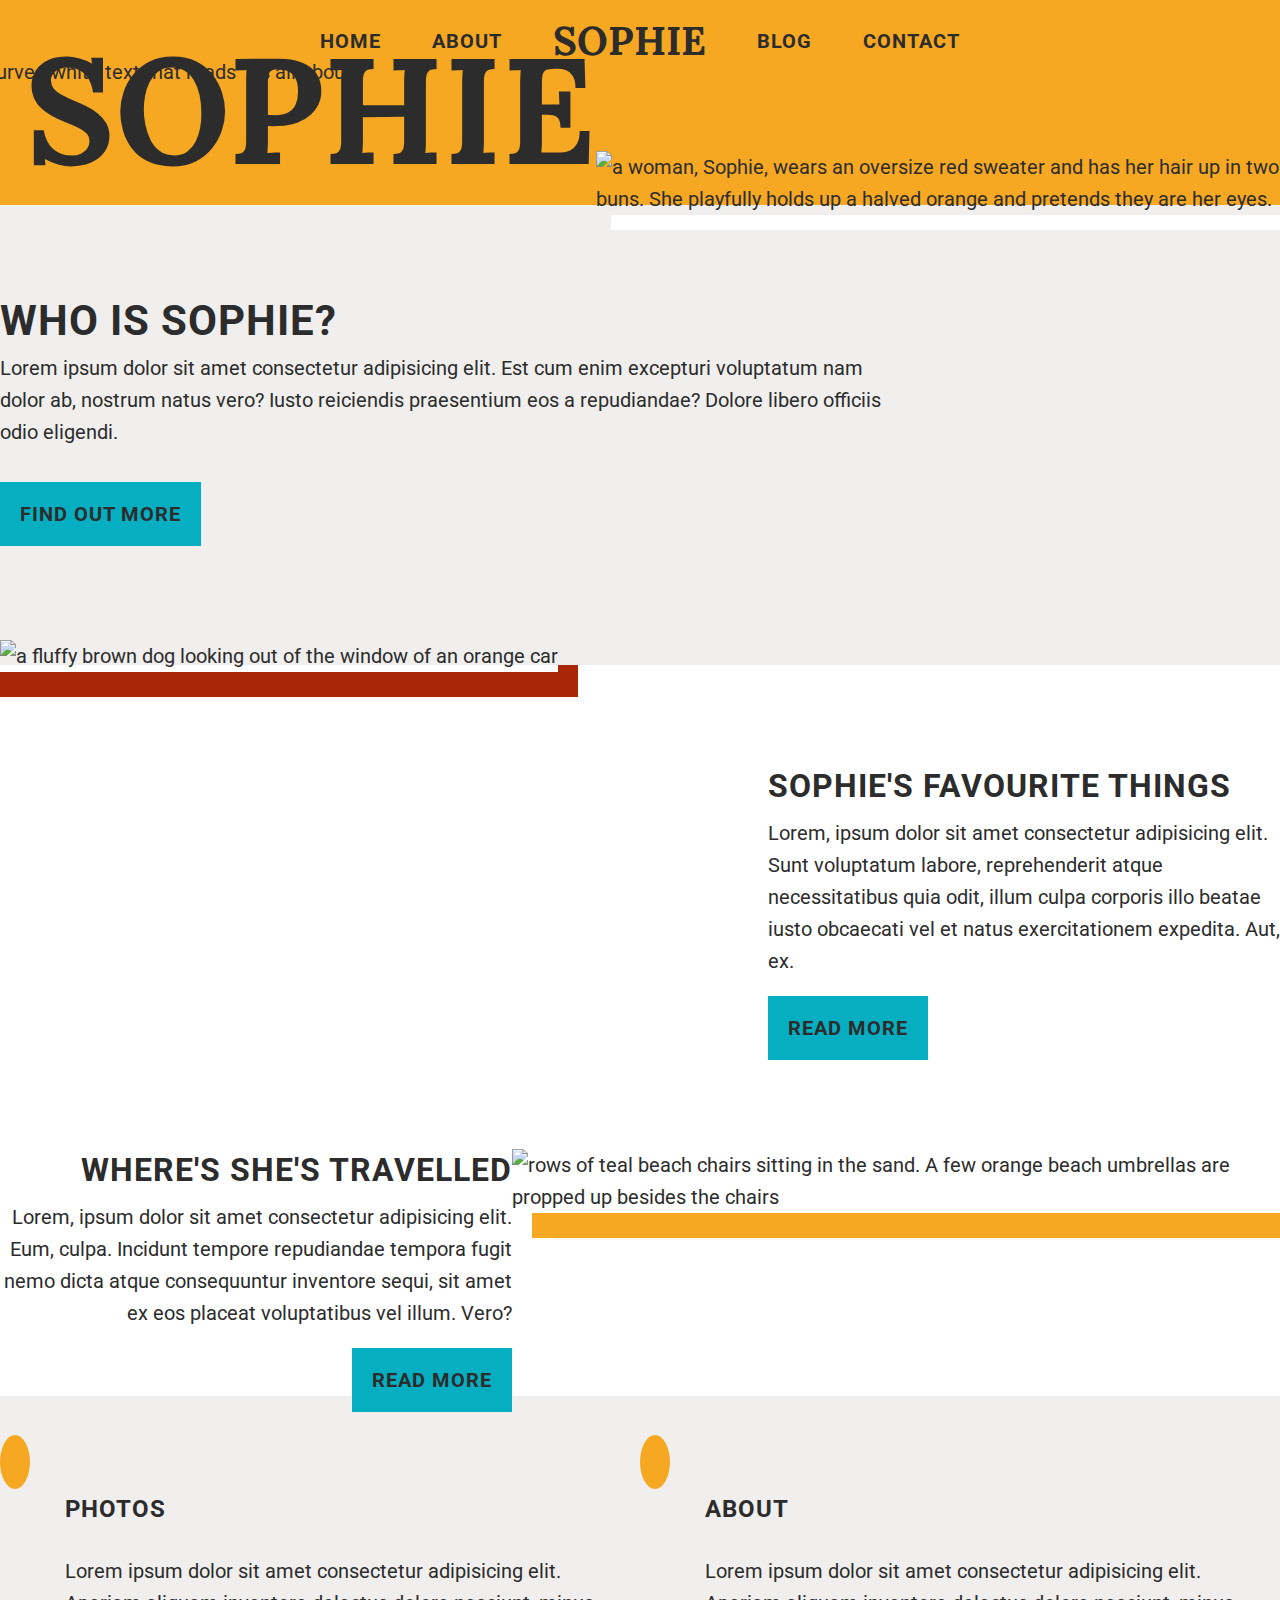
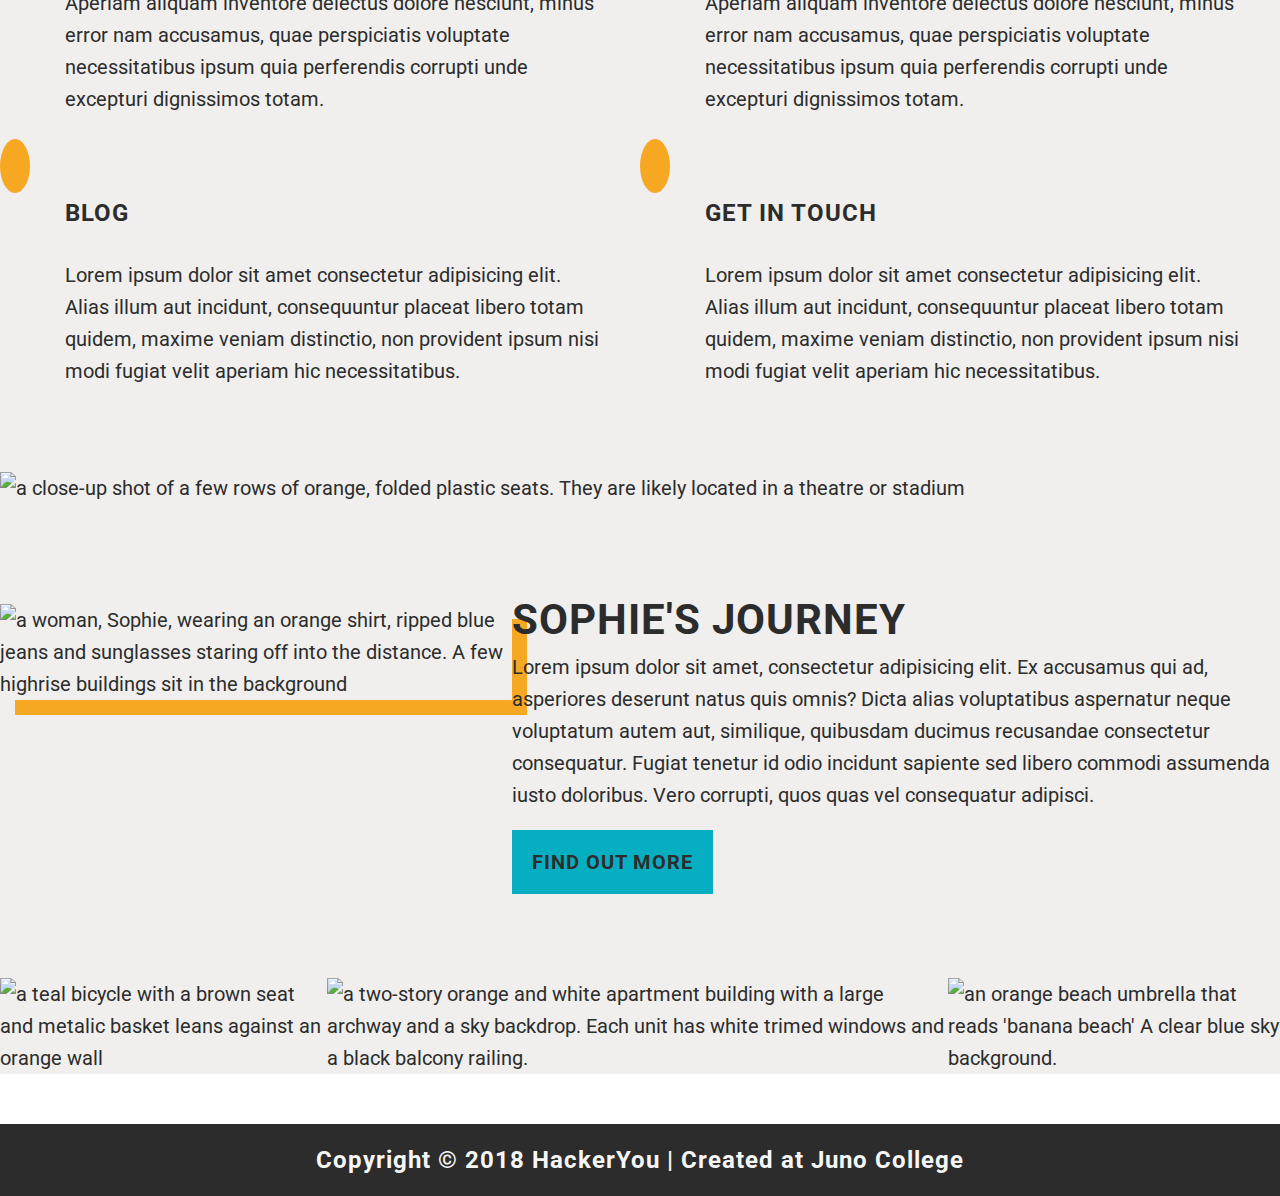
==== commit 146ea86f: "final commit! :sassy_woman:" ====
--- a/index.html
+++ b/index.html
@@ -7,198 +7,152 @@
     <script src="https://kit.fontawesome.com/ce85cdd91a.js" crossorigin="anonymous"></script>
     <link href="https://fonts.googleapis.com/css2?family=Lora:wght@700&family=Roboto:wght@400;700&display=swap"rel="stylesheet">
     <link rel="stylesheet" href="styles/style.css">
-    </head>
-    <body>
-        <!-- for screen readers -->
-        <a href="#main-content" class="skip-link">Skip to main content.</a>
-        <header>
+</head>
+<body>
+    <!-- for screen readers -->
+    <a href="#main-content" class="skip-link">Skip to main content.</a>
+    <header>
+        <div class="wrapper">
+            <div class="nav-wrapper">
+                <!-- For hamburger menu icon in mobile   -->
+                <label for="toggle"><i class="fa fa-bars"></i><span class="sr-only">Click here to access menu</span></label>
+                <input type="checkbox" id="toggle" name="toggle">
+                <nav>
+                    <ul>
+                        <li><a href="index.html">Home</a></li>
+                        <li><a href="#">About</a></li>
+                        <li class="nav-logo">Sophie</li>
+                        <li><a href="blog.html">Blog</a></li>
+                        <li><a href="contact.html">Contact</a></li>
+                    </ul>
+                </nav>
+            </div>
+            <!-- Header banner image  -->
+            <div class="home-header-container">
+                <div class="logo-container">
+                    <figure class="additional-logo-text">
+                        <img src="./assets/circle-text.png" alt="curved white text that reads 'it's all about'">
+                    </figure>
+                    <h1 class="logo-text">Sophie</h1>
+                </div>
+                <figure class="header-img-sophie">
+                    <img src="./assets/blog-image-2.jpg"
+                        alt="a woman, Sophie, wears an oversize red sweater and has her hair up in two buns. She playfully holds up a halved orange and pretends they are her eyes.">
+                </figure>
+            </div>
+        </div>
+    </header>
+    <main id="main-content">
+        <div class="wrapper">
+            <!-- Beginning of "Who Is Sophie?" section -->
+            <section class="who-is-sophie">
+                <h2>Who Is Sophie?</h2>
+                <p>Lorem ipsum dolor sit amet consectetur adipisicing elit. Est cum enim excepturi voluptatum nam dolor ab, nostrum natus vero? Iusto reiciendis praesentium eos a repudiandae? Dolore libero officiis odio eligendi.<p>
+                <a href="#">Find out more</a>
+            </section>
+        </div>
+        <!-- The beginning of "Sophie's Favourite Things" + "Where She's Travelled" section  -->
+        <section class="favourite-travelled-wrapper">           
             <div class="wrapper">
-                <div class="nav-wrapper">
-                    <!-- For hamburger menu icon in mobile   -->
-                    <label for="toggle"><i class="fa fa-bars"></i><span class="sr-only">Click here to access menu</span></label>
-                    <input type="checkbox" id="toggle" name="toggle">
-                    <nav>
-                        <ul>
-                            <li><a href="index.html">Home</a></li>
-                            <li><a href="#">About</a></li>
-                            <li class="nav-logo">Sophie</li>
-                            <li><a href="blog.html">Blog</a></li>
-                            <li><a href="contact.html">Contact</a></li>
-                        </ul>
-                    </nav>
+                <!-- "Favourite Things" row -->
+                <div class="favourite-things">
+                    <div class="favourite-things-img">
+                        <figure>
+                            <img src="./assets/home-image-2.jpg" alt="a fluffy brown dog looking out of the window of an orange car">
+                        </figure>
+                    </div>
+                    <div class="favourite-things-text">
+                        <h3>Sophie's Favourite Things</h3>
+                        <p>Lorem, ipsum dolor sit amet consectetur adipisicing elit. Sunt voluptatum labore, reprehenderit atque necessitatibus quia odit, illum culpa corporis illo beatae iusto obcaecati vel et natus exercitationem expedita. Aut, ex.</p>
+                        <a href="#">Read More</a>
+                    </div>
                 </div>
-                <div class="home-header-container">
-                    <div class="logo-container">
-                        <figure class="additional-logo-text">
-                            <img src="./assets/circle-text.png" alt="curved white text that reads 'it's all about'">
-                        </figure>
-                        <h1 class="logo-text">Sophie</h1>
+            </div>
+            <div class="wrapper">
+                <!-- "Where she's travelled" row -->
+                <div class="where-shes-travelled">
+                    <div class="where-shes-travelled-text">
+                        <h3>Where's She's Travelled</h3>
+                        <p>Lorem, ipsum dolor sit amet consectetur adipisicing elit. Eum, culpa. Incidunt tempore repudiandae tempora fugit nemo dicta atque consequuntur inventore sequi, sit amet ex eos placeat voluptatibus vel illum. Vero?</p>
+                        <a href="#">Read More</a>
                     </div>
-
-                    <figure class="header-img-sophie">
-                        <img src="./assets/blog-image-2.jpg"
-                            alt="a woman, Sophie, wears an oversize red sweater and has her hair up in two buns. She playfully holds up a halved orange and pretends they are her eyes.">
+                    <figure>
+                        <img src="./assets/home-image-3.jpg" alt="rows of teal beach chairs sitting in the sand. A few orange beach umbrellas are propped up besides the chairs">
                     </figure>
                 </div>
-            </div>
-        </header>
-        <main id="main-content">
+            </div>   
+        </section>
+        <section>
             <div class="wrapper">
-                <section class="who-is-sophie">
-
-                    <h2>Who Is Sophie?</h2>
-
-                    <p>Lorem ipsum dolor sit amet consectetur adipisicing elit. Est cum enim excepturi voluptatum nam dolor ab, nostrum natus vero? Iusto reiciendis praesentium eos a repudiandae? Dolore libero officiis odio eligendi.<p>
-
-                    <a href="#">Find out more</a>
-                </section>
-            </div>
-            <section class="favourite-travelled-wrapper">           
-                <div class="wrapper">
-                    <div class="favourite-things">
-                
-                    <div class="favourite-things-img">
-                        <figure>
-                            <img src="./assets/home-image-2.jpg" alt="a brown dog looking out of the window of an orange car">
-                        </figure>
+                <div class="quick-facts-wrapper">
+                    <!-- The beginning of the photos + about + blog + get in touch section -->
+                    <!-- I consider all of the below icons to be decorative elements only which is why I didn't include an aria-label -->
+                    <div class="quick-facts-row-one">
+                        <div class="photos-info">
+                            <i aria-hidden="true" class="fas fa-image"></i>
+                            <div class="photos-info-text">
+                                <h4>Photos</h4>
+                                <p>Lorem ipsum dolor sit amet consectetur adipisicing elit. Aperiam aliquam inventore delectus dolore nesciunt, minus error nam accusamus, quae perspiciatis voluptate necessitatibus ipsum quia perferendis corrupti unde excepturi dignissimos totam. </p>
+                            </div>
+                        </div>
+                        <div class="blog-info">
+                            <i aria-hidden="true" class="fas fa-desktop"></i>
+                            <div class="blog-info-text">
+                                <h4>Blog</h4>
+                                <p>Lorem ipsum dolor sit amet consectetur adipisicing elit. Alias illum aut incidunt, consequuntur placeat libero totam quidem, maxime veniam distinctio, non provident ipsum nisi modi fugiat velit aperiam hic necessitatibus.</p>
+                            </div>
+                        </div>
                     </div>
-                
-                    <div class="favourite-things-text">
-
-                        <h3>Sophie's Favourite Things?</h3>
-                        <p>Lorem, ipsum dolor sit amet consectetur adipisicing elit. Sunt voluptatum labore, reprehenderit atque necessitatibus quia odit, illum culpa corporis illo beatae iusto obcaecati vel et natus exercitationem expedita. Aut, ex.</p>
-
-                        <a href="#">Read More</a>
-
-                    </div>
-                    </div>
-                </div>
-
-                <div class="wrapper">
-                    <div class="where-shes-travelled">
-                        <div class="where-shes-travelled-text">
-
-                            <h3>Where's She's Travelled</h3>
-                            <p>Lorem, ipsum dolor sit amet consectetur adipisicing elit. Eum, culpa. Incidunt tempore repudiandae tempora fugit nemo dicta atque consequuntur inventore sequi, sit amet ex eos placeat voluptatibus vel illum. Vero?</p>
-                            
-                            <a href="#">Read More</a>
-
+                    <div class="quick-facts-row-two">
+                        <div class="about-info">
+                            <i aria-hidden="true" class="fas fa-user"></i>
+                            <div class="about-info-text">
+                                <h4>About</h4>
+                                <p>Lorem ipsum dolor sit amet consectetur adipisicing elit. Aperiam aliquam inventore delectus dolore nesciunt, minus error nam accusamus, quae perspiciatis voluptate necessitatibus ipsum quia perferendis corrupti unde excepturi dignissimos totam.</p>
+                            </div>
                         </div>
-                        
-                        <figure>
-                            <img src="./assets/home-image-3.jpg" alt="rows of teal beach chairs in the sand. A few orange beach umbrellas are propped up besides the chairs">
-                        </figure>
-                        
-                    </div>
-        
-                </div>
-                
-            </section>
-
-            <section>
-                <div class="wrapper">
-                    <div class="quick-facts-wrapper">
-                        <!-- I consider all of the below icons to be decorative elements only which is why I didn't include an aria-label -->
-                        <div class="quick-facts-row-one">
-
-                            <div class="photos-info">
-
-                                <i aria-hidden="true" class="fas fa-image"></i>
-
-                                <div class="photos-info-text">
-
-                                    <h4>Photos</h4>
-                                    <p>Lorem ipsum dolor sit amet consectetur adipisicing elit. Aperiam aliquam inventore delectus dolore nesciunt, minus error nam accusamus, quae perspiciatis voluptate necessitatibus ipsum quia perferendis corrupti unde excepturi dignissimos totam. </p>
-                                </div>
-
-                            </div>
-
-                            <div class="blog-info">
-                            
-                                <i aria-hidden="true" class="fas fa-desktop"></i>
-                                <div class="blog-info-text">
-                            
-                                    <h4>Blog</h4>
-                                    <p>Lorem ipsum dolor sit amet consectetur adipisicing elit. Alias illum aut incidunt, consequuntur placeat
-                                        libero totam quidem, maxime veniam distinctio, non provident ipsum nisi modi fugiat velit aperiam hic
-                                        necessitatibus.</p>
-                                </div>
-                            
-                            </div>
-
-                        </div>
-
-                        <div class="quick-facts-row-two">
-                            <div class="about-info">
-                            
-                                <i aria-hidden="true" class="fas fa-user"></i>
-                            
-                                <div class="about-info-text">
-                            
-                                    <h4>About</h4>
-                                    <p>Lorem ipsum dolor sit amet consectetur adipisicing elit. Aperiam aliquam inventore delectus dolore nesciunt,
-                                        minus error nam accusamus, quae perspiciatis voluptate necessitatibus ipsum quia perferendis corrupti unde
-                                        excepturi dignissimos totam. </p>
-                            
-                                </div>
-                            
-                            </div>
-
-                            <div class="get-in-touch-info">
-
-                                <i aria-hidden="true" class="fas fa-phone"></i>
-
-                                <div class="get-in-touch-text">
-
-                                    <h4>Get in touch</h4>
-                                    <p>Lorem ipsum dolor sit amet consectetur adipisicing elit. Alias illum aut incidunt, consequuntur placeat libero totam quidem, maxime veniam distinctio, non provident ipsum nisi modi fugiat velit aperiam hic necessitatibus.</p>
-
-                                </div>
-
+                        <div class="get-in-touch-info">
+                            <i aria-hidden="true" class="fas fa-phone"></i>
+                            <div class="get-in-touch-text">
+                                <h4>Get in touch</h4>
+                                <p>Lorem ipsum dolor sit amet consectetur adipisicing elit. Alias illum aut incidunt, consequuntur placeat libero totam quidem, maxime veniam distinctio, non provident ipsum nisi modi fugiat velit aperiam hic necessitatibus.</p>
                             </div>
                         </div>
                     </div>
                 </div>
-
-            </section>
-
-            <section>
-                <figure>
-                    <img src="./assets/home-image-4.jpg" alt="a close-up shot of a few rows of orange, foldable plastic seats. Likely located in a theatre">
-                </figure>
-
-                <div class="wrapper">
-                    <div class="sophie-journey">
-                        <div class="sophie-journey-img-wrapper">
-                            <figure>
-                                <img src="./assets/home-image-5.jpg" alt="a woman, Sophie, wearing an orange shirt, ripped blue jeans and sunglasses staring off into the distance. Highrise buildings sit in the background">
-                            </figure>
-                        </div>
-                        <div class="sophie-journey-text-wrapper">
-
-                            <h2>Sophie's Journey</h2>
-                            <p>Lorem ipsum dolor sit amet, consectetur adipisicing elit. Ex accusamus qui ad, asperiores deserunt natus quis omnis? Dicta alias voluptatibus aspernatur neque voluptatum autem aut, similique, quibusdam ducimus recusandae consectetur consequatur. Fugiat tenetur id odio incidunt sapiente sed libero commodi assumenda iusto doloribus. Vero corrupti, quos quas vel consequatur adipisci.</p>
-
-                            <a href="#">Find out more</a>
-
-                        </div>
+            </div>
+        </section>
+        <!-- The beginning of "Sophie's Journey" section -->
+        <section>
+            <figure>
+                <img src="./assets/home-image-4.jpg" alt="a close-up shot of a few rows of orange, folded plastic seats. They are likely located in a theatre or stadium">
+            </figure>
+            <div class="wrapper">
+                <div class="sophie-journey">
+                    <div class="sophie-journey-img-wrapper">
+                        <figure>
+                            <img src="./assets/home-image-5.jpg" alt="a woman, Sophie, wearing an orange shirt, ripped blue jeans and sunglasses staring off into the distance. A few highrise buildings sit in the background">
+                        </figure>
+                    </div>
+                    <div class="sophie-journey-text-wrapper">
+                        <h2>Sophie's Journey</h2>
+                        <p>Lorem ipsum dolor sit amet, consectetur adipisicing elit. Ex accusamus qui ad, asperiores deserunt natus quis omnis? Dicta alias voluptatibus aspernatur neque voluptatum autem aut, similique, quibusdam ducimus recusandae consectetur consequatur. Fugiat tenetur id odio incidunt sapiente sed libero commodi assumenda iusto doloribus. Vero corrupti, quos quas vel consequatur adipisci.</p>
+                        <a href="#">Find out more</a>
                     </div>
                 </div>
-            </section>
-
-            <section class="image-gallery">
-                <div class="wrapper">
-
-                    <ul>
-                        <li><img src="./assets/home-image-6.jpg" alt="a teal bicycle with an orange backdrop"></li>
-                        <li><img src="./assets/home-image-7.jpg" alt="an orange and white building"></li>
-                        <li><img src="./assets/home-image-8.jpg" alt="an orange beach umbrella that reads banana beach"></li>
-                    </ul>
-
-                </div>
-            </section>
-
-        </main>
-        <footer>Copyright © 2018 HackerYou | Created at <a href="junocollege.com">Juno College</a></footer>
+            </div>
+        </section>
+        <!-- The beginning of the image gallery -->
+        <section class="image-gallery">
+            <div class="wrapper">
+                <ul>
+                    <li><img src="./assets/home-image-6.jpg" alt="a teal bicycle with a brown seat and metalic basket leans against an orange wall"></li>
+                    <li><img src="./assets/home-image-7.jpg" alt="a two-story orange and white apartment building with a large archway and a sky backdrop. Each unit has white trimed windows and a black balcony railing."></li>
+                    <li><img src="./assets/home-image-8.jpg" alt="an orange beach umbrella that reads 'banana beach' A clear blue sky background."></li>
+                </ul>
+            </div>
+        </section>
+    </main>
+    <footer>Copyright © 2018 HackerYou | Created at <a href="junocollege.com">Juno College</a></footer>
 </body>
 </html>